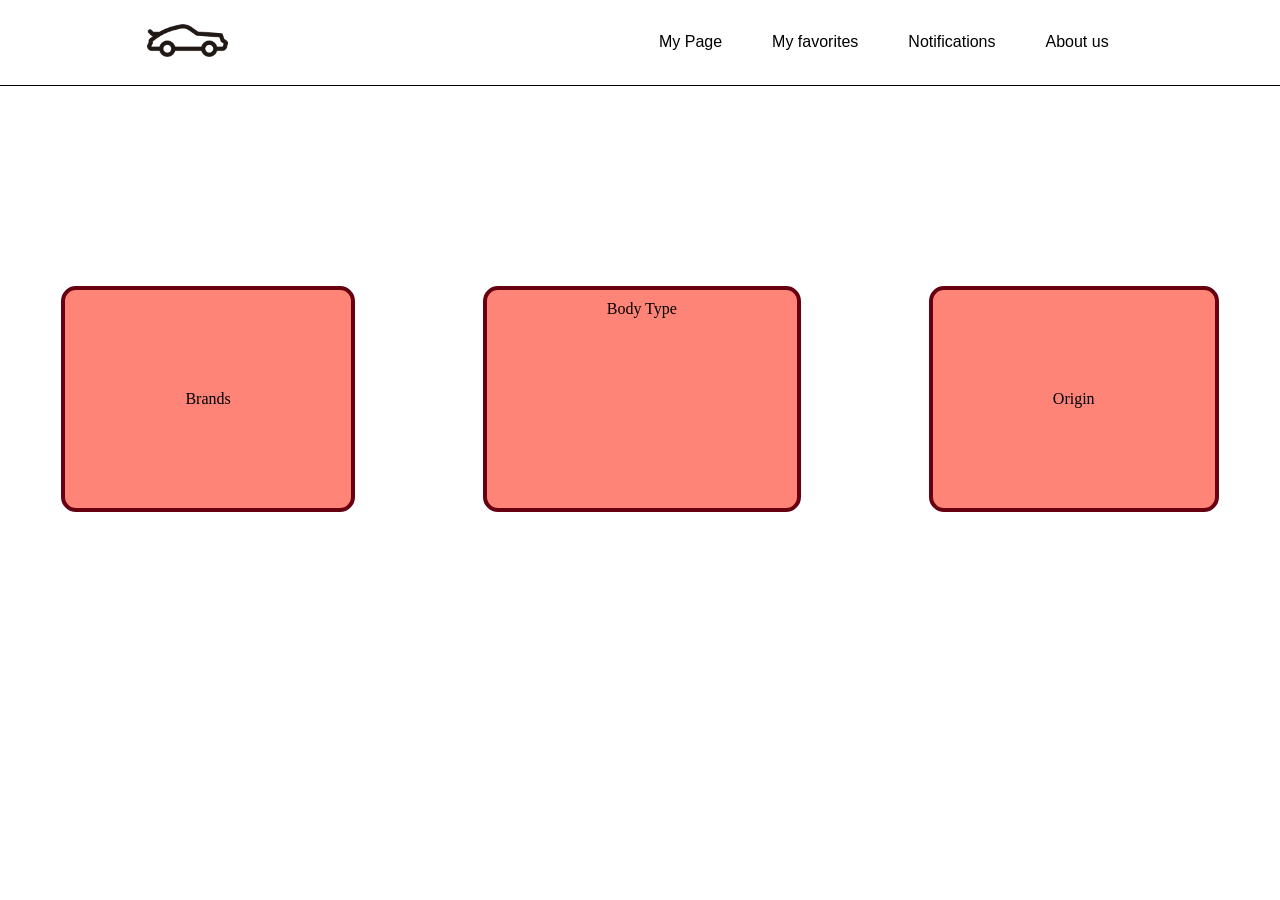
==== index.html @ dacf9a3c "aaa" ====
<!DOCTYPE html>
<html lang="en">
<head>
    <meta charset="UTF-8">
    <meta name="viewport" content="width=device-width, initial-scale=1.0">
    <title>Document</title>
    <link rel="stylesheet" href="css/index.css">
    <link rel="stylesheet" href="css/header-footer.css">
</head>
<body>
    <header>
        <div class="header">
            <div class="header-logo-img">
                <img src="img/logo.png" alt="logo">   
            </div>
        


            <div class="header-pages">
                <a href="">My Page</a>
                <a href="">My favorites</a>
                <a href="">Notifications</a>
                <a href="">About us</a>
            </div>


        </div>
    </header>
        <section>
            <div class="selection-cards">

                <div class="sel-brands">
                    <a href="">Brands</a>
                </div>
                <div class="sel-body">
                    <a href="">Body Type</a>
                </div>
                <div class="sel-origin">
                    <a href="">Origin</a>
                </div>
                            
            </div>   
        </section>        



</body>
</html>
---- css/header-footer.css ----
*{
    margin: 0;
    padding: 0;
    box-sizing: border-box;
}

:root{
    --cream: #fff6e9;

}

.header{
    display: flex;
    justify-content: center;
    align-items: center;
    border-bottom: solid;
    border-bottom: 1px solid #000;
}

.header-logo-img img{
    width: 15%;
    height: auto;
    margin-left: clamp(6px, 2vw, 120px);
}
.header-search-bar{
    margin-right: clamp(10px, 50vw, 200px);
}

.header-pages{
    display: flex;
    gap: 50px;
    margin-right: clamp(10px, 10vw, 50px);


}

.header-pages a{
    text-decoration: none;
    font-family: 'Franklin Gothic Medium', 'Arial Narrow', Arial, sans-serif;
    color: black;
    font-weight: 100px;
}
/**/

.selection-cards{
    display: flex;
    justify-content: center;
    gap: clamp(50px, 10vw, 200px);
    padding-top: clamp(50px, 20vw, 200px);
    
}

.selection-cards a{
    text-decoration: none;
    color: #000;
}
.sel-brands{
    padding: 100px 120px;
    background-color: #ff8478;
    border: 4px solid #670010;
    border-radius: 15px;
}
.sel-body{    
    padding: 10px 120px;
    background-color: #ff8478;
    border: 4px solid #670010;
    border-radius: 15px;
}
.sel-origin{    
    padding: 100px 120px;
    background-color: #ff8478;
    border: 4px solid #670010;
    border-radius: 15px;
}
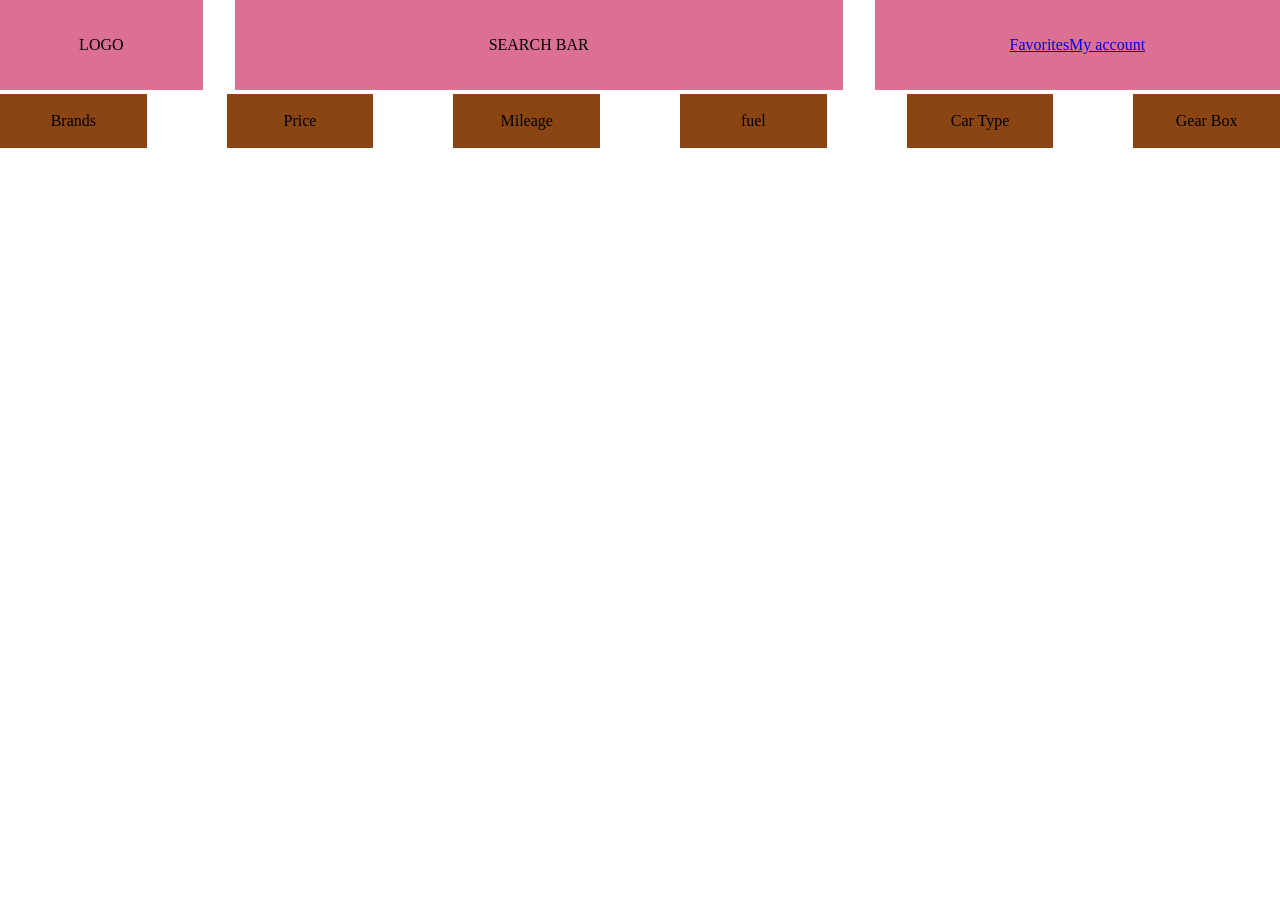
==== commit e433716f: "grid box to index" ====
--- a/index.html
+++ b/index.html
@@ -5,44 +5,35 @@
     <meta name="viewport" content="width=device-width, initial-scale=1.0">
     <title>Document</title>
     <link rel="stylesheet" href="css/index.css">
-    <link rel="stylesheet" href="css/header-footer.css">
 </head>
 <body>
-    <header>
-        <div class="header">
-            <div class="header-logo-img">
-                <img src="img/logo.png" alt="logo">   
+
+    <header >           
+            <div class="header1">
+                <div class="header-1_1">LOGO</div> 
+                
+                <div class="header-1_2">SEARCH BAR</div>
+                
+                <div class="header-1_3">
+                    <div class="favorites">
+                        <a href="index.html">Favorites</a>
+                    </div>
+
+                    <div class="myaccount">
+                        <a href="index.html">My account</a>
+                    </div>
+                </div>      
             </div>
-        
-
-
-            <div class="header-pages">
-                <a href="">My Page</a>
-                <a href="">My favorites</a>
-                <a href="">Notifications</a>
-                <a href="">About us</a>
+                
+            <div class="header2">
+                <div class="chat1">Brands</div> 
+                <div class="chat2">Price</div>
+                <div class="chat3">Mileage</div>
+                <div class="chat4">fuel</div>  
+                <div class="chat5">Car Type</div>
+                <div class="chat6">Gear Box</div>
             </div>
-
-
-        </div>
     </header>
-        <section>
-            <div class="selection-cards">
-
-                <div class="sel-brands">
-                    <a href="">Brands</a>
-                </div>
-                <div class="sel-body">
-                    <a href="">Body Type</a>
-                </div>
-                <div class="sel-origin">
-                    <a href="">Origin</a>
-                </div>
-                            
-            </div>   
-        </section>        
-
-
-
+    
 </body>
 </html>
--- a/css/index.css
+++ b/css/index.css
@@ -0,0 +1,45 @@
+*{
+    margin: 0;
+}
+/**/
+header{
+    gap: 0.25rem;
+    display: grid; 
+    align-items: center;
+}
+.header1{
+    display: grid; 
+    align-items: center;
+    grid-template-columns: 1fr 3fr 2fr;
+    gap: 2rem;
+}
+
+
+
+.header-1_1, .header-1_2, .header-1_3{
+    display: flex;
+    justify-content: center;
+    align-items: center;
+    padding: clamp(25px, 4vh, 50px) ;
+    background-color: palevioletred;   
+}
+
+/**/
+/**/
+.header2{
+    display: grid; 
+    align-items: center;
+    grid-template-columns: 1fr 1fr 1fr 1fr 1fr 1fr;
+    gap: 5rem;
+}
+
+.chat1, .chat2, .chat3, .chat4, .chat5, .chat6{
+    display: flex;
+    justify-content: center;
+    align-items: center;
+    padding: clamp(10px, 2vh, 25px) ;
+    background-color: saddlebrown;   
+}
+/**/
+/**/
+
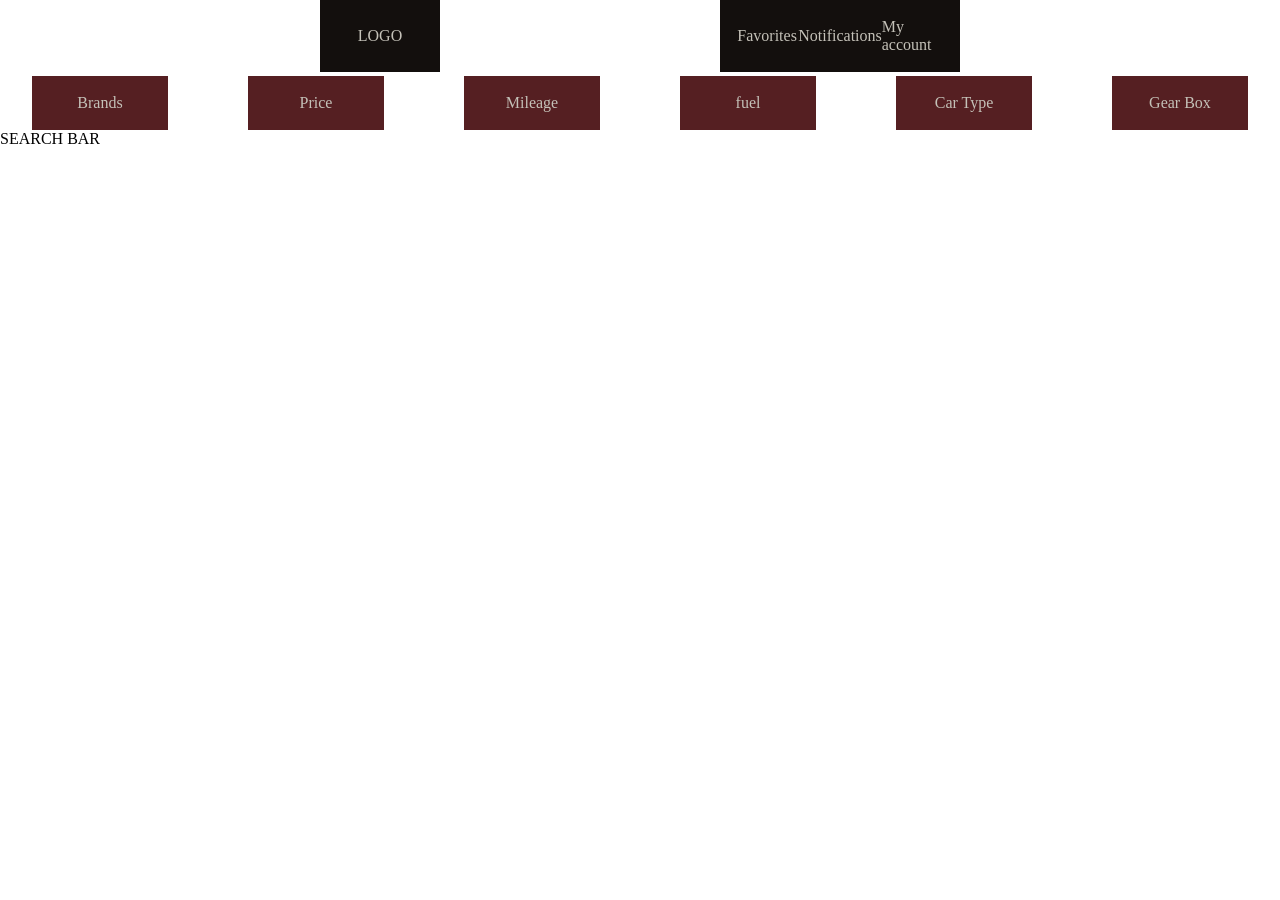
==== commit c711b908: "grid box to index adjustments" ====
--- a/index.html
+++ b/index.html
@@ -12,16 +12,19 @@
             <div class="header1">
                 <div class="header-1_1">LOGO</div> 
                 
-                <div class="header-1_2">SEARCH BAR</div>
+                <div class="header-1_2"></div>
                 
                 <div class="header-1_3">
                     <div class="favorites">
                         <a href="index.html">Favorites</a>
                     </div>
-
+                    <div class="notification">
+                        <a href="index.html">Notifications</a>
+                    </div>
                     <div class="myaccount">
                         <a href="index.html">My account</a>
                     </div>
+
                 </div>      
             </div>
                 
@@ -34,6 +37,17 @@
                 <div class="chat6">Gear Box</div>
             </div>
     </header>
+
+    <main>
+<div class="searchbar">SEARCH BAR</div>
+
+        
+    </main>
+
+
+
+
+
     
 </body>
 </html>
--- a/css/index.css
+++ b/css/index.css
@@ -1,27 +1,65 @@
 *{
     margin: 0;
 }
+
+:root {
+    --primary-color: #130f0d;
+    --secondary-color: #551f22;
+    --primary-text-color:#c4c1b8;
+}
+
 /**/
 header{
     gap: 0.25rem;
     display: grid; 
-    align-items: center;
-}
-.header1{
-    display: grid; 
-    align-items: center;
-    grid-template-columns: 1fr 3fr 2fr;
-    gap: 2rem;
+    color: var(--primary-text-color);
 }
 
 
+/**/
+.header1{
+    display: grid; 
+    grid-template-columns: 1fr 1fr 2fr;
+    gap: 5rem;
+    padding: 0 20rem;
+}
 
-.header-1_1, .header-1_2, .header-1_3{
+.header-1_1, .header-1_3{
     display: flex;
     justify-content: center;
     align-items: center;
-    padding: clamp(25px, 4vh, 50px) ;
-    background-color: palevioletred;   
+    height: clamp(60px, 8vh, 100px);
+    padding: 0 1rem;
+    background-color: var(--primary-color);  
+    overflow: hidden;  
+    font-size: 1rem;
+}
+.header-1_2{    
+    display: flex;
+    justify-content: center;
+    align-items: center;
+    height: clamp(60px, 8vh, 100px);
+    padding: 0 1rem;
+    background-color: white;
+
+}
+
+.header-1_3 {
+    display: grid;
+    grid-template-columns: 1fr 1fr 1fr;
+}
+.favorites, .myaccount, .notification{
+    display: flex;
+    justify-content: center;
+    align-items: center;
+    
+}
+
+
+.header-1_3 a{
+    text-decoration: none;
+    color: var(--primary-text-color);
+    
 }
 
 /**/
@@ -31,6 +69,7 @@
     align-items: center;
     grid-template-columns: 1fr 1fr 1fr 1fr 1fr 1fr;
     gap: 5rem;
+    padding: 0 2rem;
 }
 
 .chat1, .chat2, .chat3, .chat4, .chat5, .chat6{
@@ -38,7 +77,7 @@
     justify-content: center;
     align-items: center;
     padding: clamp(10px, 2vh, 25px) ;
-    background-color: saddlebrown;   
+    background-color: var(--secondary-color);   
 }
 /**/
 /**/
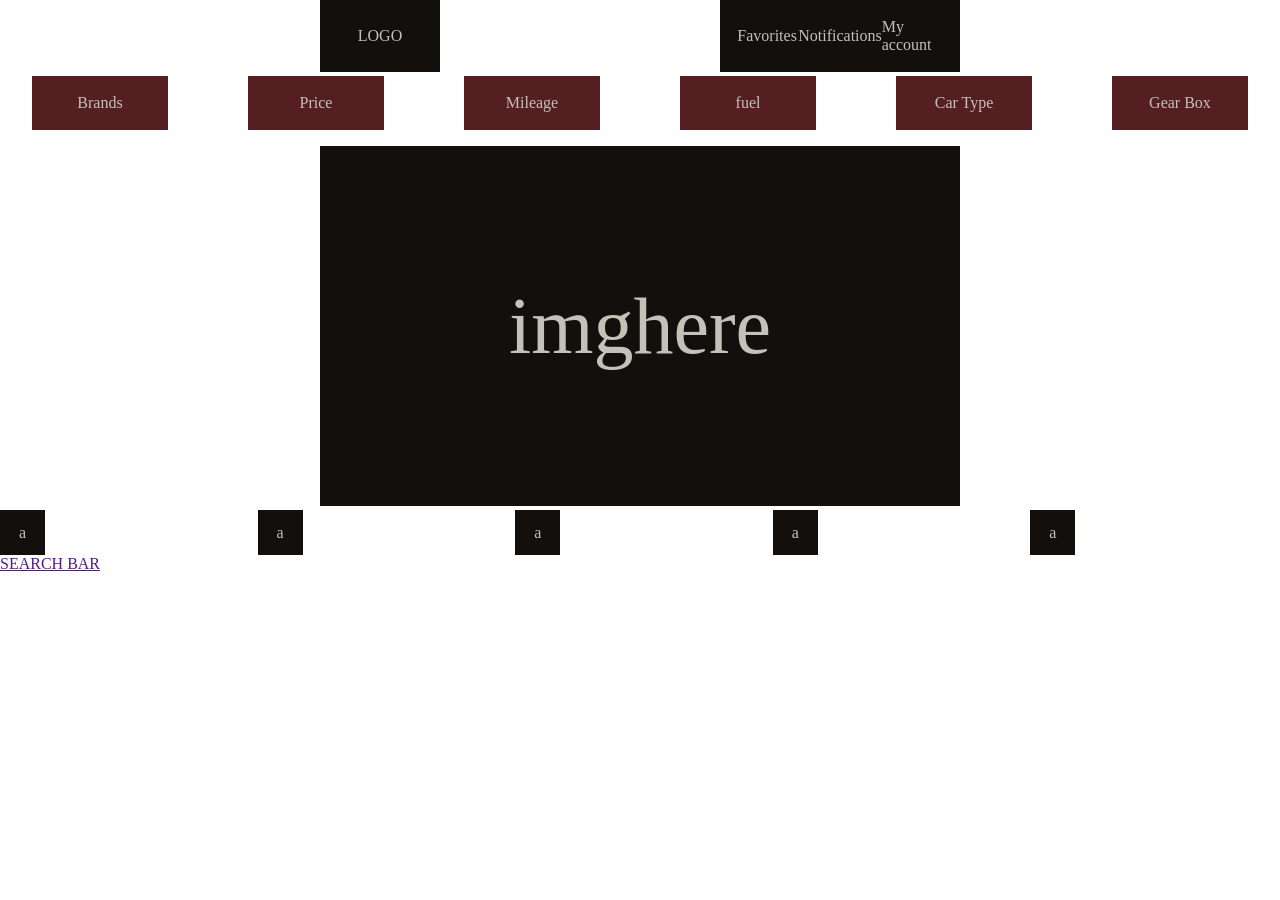
==== commit ef32da4f: "grid box to index adjustments1" ====
--- a/index.html
+++ b/index.html
@@ -39,8 +39,29 @@
     </header>
 
     <main>
-<div class="searchbar">SEARCH BAR</div>
+    
+        <div class="adbar">
+            <div class="bigpicture">
+                <div class="bigpictureimg">imghere</div>
+            </div>
+            <div class="nextpictures">
+                <div class="nextpictures-1">a</div>
+                <div class="nextpictures-2">a</div>
+                <div class="nextpictures-3">a</div>
+                <div class="nextpictures-4">a</div>
+                <div class="nextpictures-5">a</div>
+            </div>
+        </div>
 
+        <div class="searchbar">
+            <a href="">
+                SEARCH BAR
+            </a>
+        </div>
+
+    
+    
+    
         
     </main>
 
--- a/css/index.css
+++ b/css/index.css
@@ -66,7 +66,7 @@
 /**/
 .header2{
     display: grid; 
-    align-items: center;
+    
     grid-template-columns: 1fr 1fr 1fr 1fr 1fr 1fr;
     gap: 5rem;
     padding: 0 2rem;
@@ -82,3 +82,39 @@
 /**/
 /**/
 
+.adbar{
+    display: grid;
+    color: var(--primary-text-color);
+    gap: 0.25rem;
+    padding-top: 1rem;
+}
+
+.bigpicture{
+    display: grid;
+    padding: 0 20rem;
+}
+
+.bigpictureimg{
+    display: grid;
+    justify-content: center;
+    align-items: center;
+    background-color: var(--primary-color);
+    height: clamp(100px, 40vh, 400px);  
+    font-size: 5rem;
+}
+
+.nextpictures{
+    display: grid;
+    
+    grid-template-columns: 1fr 1fr 1fr 1fr 1fr;
+    gap: 0.5rem;
+}
+.nextpictures-1, .nextpictures-2, .nextpictures-3, .nextpictures-4, .nextpictures-5{
+    display: flex;
+    justify-content: center;
+    align-items: center;
+    background-color: var(--primary-color);
+    height: clamp(10px, 5vh, 50px);  
+    width: clamp(10px, 5vh, 50px);
+    
+}
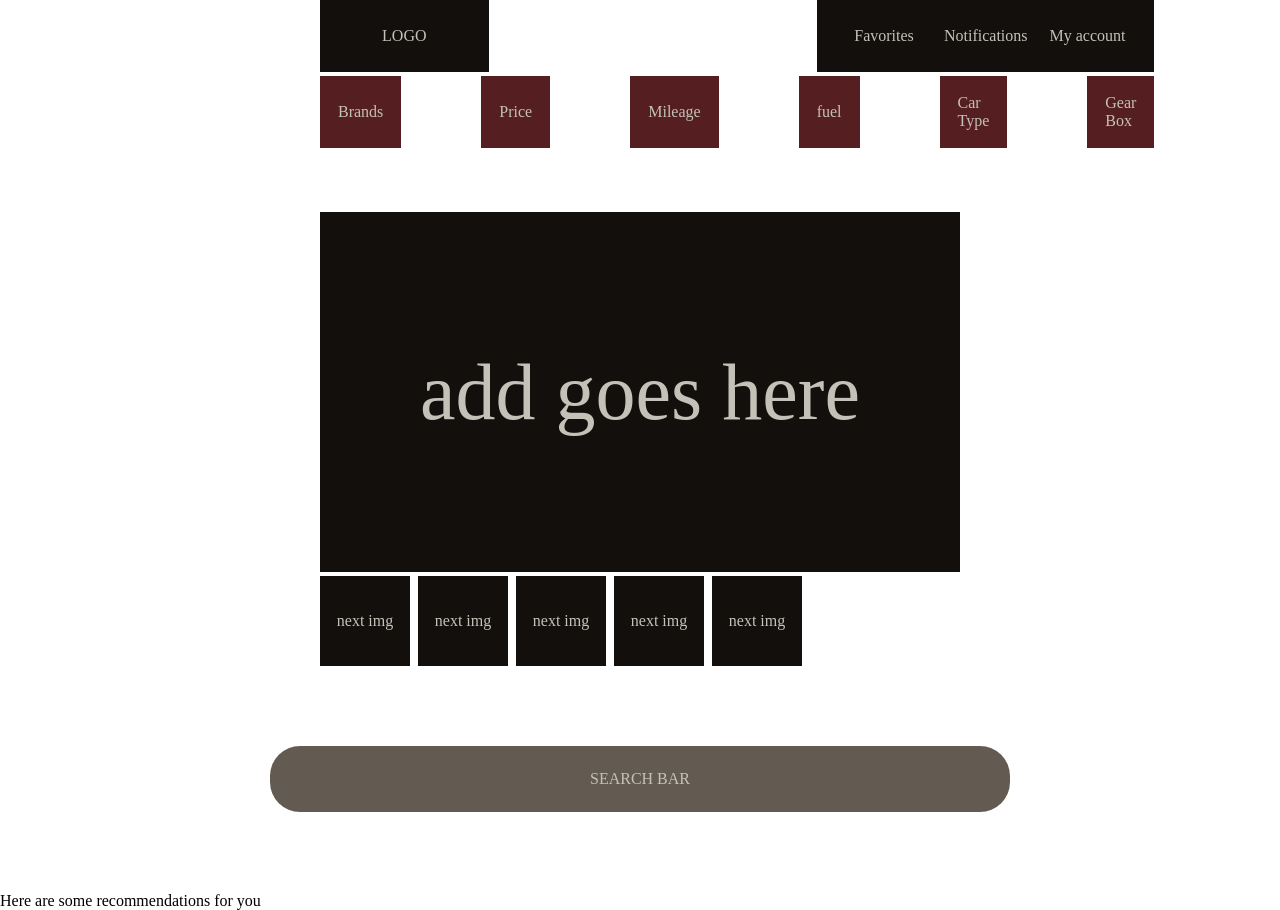
==== commit 366b27f1: "grid box to index adjustment21" ====
--- a/index.html
+++ b/index.html
@@ -39,27 +39,41 @@
     </header>
 
     <main>
-    
-        <div class="adbar">
-            <div class="bigpicture">
-                <div class="bigpictureimg">imghere</div>
+        
+        <section>
+            <div class="adbar">
+                <div class="bigpicture">
+                    <div class="bigpictureimg">add goes here</div>
+                </div>
+                <div class="nextpictures">
+                    <div class="nextpictures-1">next img</div>
+                    <div class="nextpictures-2">next img</div>
+                    <div class="nextpictures-3">next img</div>
+                    <div class="nextpictures-4">next img</div>
+                    <div class="nextpictures-5">next img</div>
+                </div>
             </div>
-            <div class="nextpictures">
-                <div class="nextpictures-1">a</div>
-                <div class="nextpictures-2">a</div>
-                <div class="nextpictures-3">a</div>
-                <div class="nextpictures-4">a</div>
-                <div class="nextpictures-5">a</div>
+        </section>
+
+        <section>
+            <div class="searchbar">
+                <a href="">
+                    SEARCH BAR
+                </a>
             </div>
-        </div>
+        </section>
 
-        <div class="searchbar">
-            <a href="">
-                SEARCH BAR
-            </a>
-        </div>
+        <section>
+            <p class="recommendation-text">Here are some recommendations for you</p>
+            <div class="recommendation-boxes">
+                <div></div>
+                <div></div>
+                <div></div>
+                <div></div>
 
-    
+            </div>
+        </section>
+        
     
     
         
--- a/css/index.css
+++ b/css/index.css
@@ -6,6 +6,7 @@
     --primary-color: #130f0d;
     --secondary-color: #551f22;
     --primary-text-color:#c4c1b8;
+    --icon-colors:#635b51;
 }
 
 /**/
@@ -66,10 +67,9 @@
 /**/
 .header2{
     display: grid; 
-    
     grid-template-columns: 1fr 1fr 1fr 1fr 1fr 1fr;
     gap: 5rem;
-    padding: 0 2rem;
+    padding: 0 20rem;
 }
 
 .chat1, .chat2, .chat3, .chat4, .chat5, .chat6{
@@ -86,7 +86,7 @@
     display: grid;
     color: var(--primary-text-color);
     gap: 0.25rem;
-    padding-top: 1rem;
+    padding-top: 4rem;
 }
 
 .bigpicture{
@@ -104,17 +104,31 @@
 }
 
 .nextpictures{
-    display: grid;
-    
+    display: flex;
     grid-template-columns: 1fr 1fr 1fr 1fr 1fr;
     gap: 0.5rem;
+    padding: 0 20rem;
 }
 .nextpictures-1, .nextpictures-2, .nextpictures-3, .nextpictures-4, .nextpictures-5{
     display: flex;
     justify-content: center;
     align-items: center;
     background-color: var(--primary-color);
-    height: clamp(10px, 5vh, 50px);  
-    width: clamp(10px, 5vh, 50px);
+    height: clamp(10px, 10vh, 100px);  
+    width: clamp(10px, 10vh, 100px);
     
+}
+
+.searchbar{
+    display: flex;
+    justify-content: center;
+    align-items: center;
+    padding: 5rem 0;
+}
+.searchbar a{
+    background-color: var(--icon-colors);
+    padding: 1.5rem 20rem;
+    border-radius: 30px;
+    text-decoration: none;
+    color: var(--primary-text-color);
 }
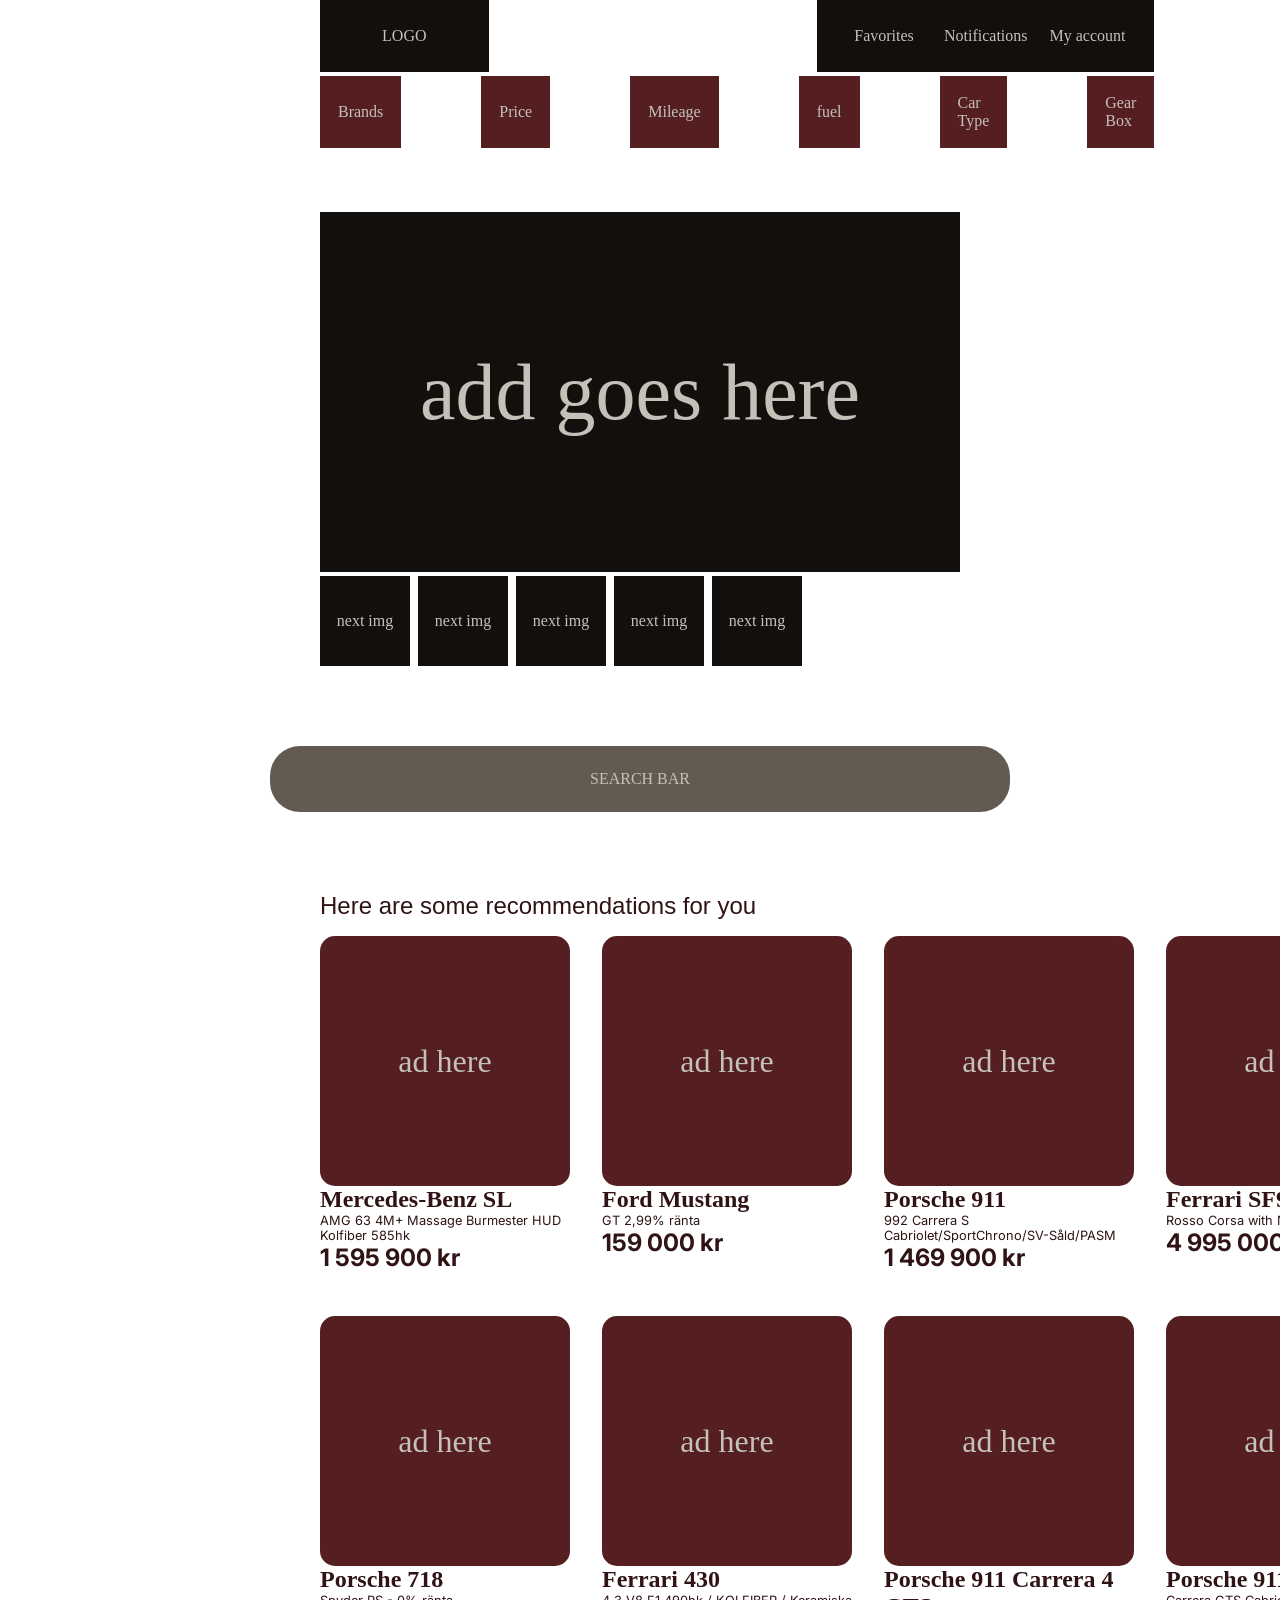
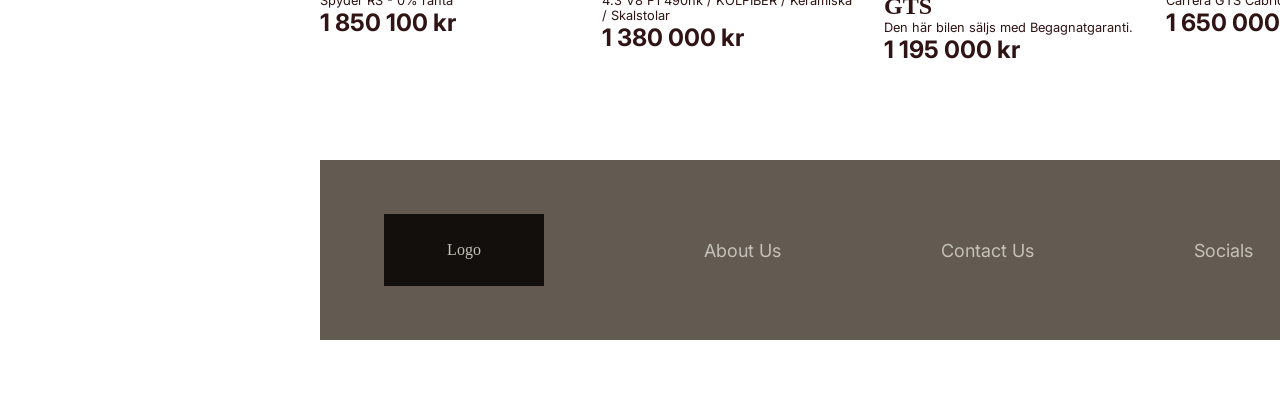
==== commit 7e5e6423: "full layout for cars home page" ====
--- a/index.html
+++ b/index.html
@@ -5,6 +5,9 @@
     <meta name="viewport" content="width=device-width, initial-scale=1.0">
     <title>Document</title>
     <link rel="stylesheet" href="css/index.css">
+    <link rel="preconnect" href="https://fonts.googleapis.com">
+<link rel="preconnect" href="https://fonts.gstatic.com" crossorigin>
+<link href="https://fonts.googleapis.com/css2?family=Inter:wght@400;700&display=swap" rel="stylesheet">
 </head>
 <body>
 
@@ -64,23 +67,82 @@
         </section>
 
         <section>
-            <p class="recommendation-text">Here are some recommendations for you</p>
+            <p class="recommendation-title">Here are some recommendations for you</p>
             <div class="recommendation-boxes">
-                <div></div>
-                <div></div>
-                <div></div>
-                <div></div>
+                <div class="container-1">
+                    <div class="container-img">ad here</div>
+                    <p class="container-text-name">Mercedes-Benz SL</p>
+                    <p class="container-text-info">AMG 63 4M+ Massage Burmester HUD Kolfiber 585hk</p>
+                    <p class="container-text-price">1 595 900 kr</p>
+                </div>
+
+                <div class="container-1">
+                    <div class="container-img">ad here</div>
+                    <p class="container-text-name">Ford Mustang</p>
+                    <p class="container-text-info">GT 2,99% ränta</p>
+                    <p class="container-text-price">159 000 kr</p>
+                </div>
+
+                <div class="container-1">
+                    <div class="container-img">ad here</div>
+                    <p class="container-text-name">Porsche 911</p>
+                    <p class="container-text-info">992 Carrera S Cabriolet/SportChrono/SV-Såld/PASM</p>
+                    <p class="container-text-price">1 469 900 kr</p>
+                </div>
+
+                <div class="container-1">
+                    <div class="container-img">ad here</div>
+                    <p class="container-text-name">Ferrari SF90</p>
+                    <p class="container-text-info">Rosso Corsa with Nero Leather interior,</p>
+                    <p class="container-text-price">4 995 000 kr</p>
+                </div>
+                
+
+                <div class="container-2">
+                    <div class="container-img">ad here</div>
+                    <p class="container-text-name">Porsche 718</p>
+                    <p class="container-text-info">Spyder RS - 0% ränta</p>
+                    <p class="container-text-price">1 850 100 kr</p>
+                </div>
+
+                <div class="container-2">
+                    <div class="container-img">ad here</div>
+                    <p class="container-text-name">Ferrari 430</p>
+                    <p class="container-text-info">4.3 V8 F1 490hk / KOLFIBER / Keramiska / Skalstolar</p>
+                    <p class="container-text-price">1 380 000 kr</p>
+                </div>
+
+                <div class="container-2">
+                    <div class="container-img">ad here</div>
+                    <p class="container-text-name">Porsche 911 Carrera 4 GTS</p>
+                    <p class="container-text-info">Den här bilen säljs med Begagnatgaranti.</p>
+                    <p class="container-text-price">1 195 000 kr</p>
+                </div>
+
+                <div class="container-2">
+                    <div class="container-img">ad here</div>
+                    <p class="container-text-name">Porsche 911</p>
+                    <p class="container-text-info">Carrera GTS Cabriolet PDK</p>
+                    <p class="container-text-price">1 650 000 kr</p>
+                </div>
 
             </div>
-        </section>
-        
-    
-    
-        
+        </section> 
     </main>
 
 
-
+    <footer>
+        <div class="footercontainer">
+            <div class="footerlogo">
+             <p>Logo</p>  
+            </div>
+            <div class="footerstuff">
+                <p>About Us</p>
+                <p>Contact Us</p>
+                <p>Socials</p>
+            </div>
+        </div>
+    </footer>
 
 
     
--- a/css/index.css
+++ b/css/index.css
@@ -7,6 +7,7 @@
     --secondary-color: #551f22;
     --primary-text-color:#c4c1b8;
     --icon-colors:#635b51;
+    --secondary-text-color:#301415;
 }
 
 /**/
@@ -118,7 +119,8 @@
     width: clamp(10px, 10vh, 100px);
     
 }
-
+/**/
+/**/
 .searchbar{
     display: flex;
     justify-content: center;
@@ -131,4 +133,91 @@
     border-radius: 30px;
     text-decoration: none;
     color: var(--primary-text-color);
+}
+/**/
+/**/
+
+.recommendation-title{
+    display: flex;
+    padding: 0 20rem;
+    font-family: 'Franklin Gothic Medium', 'Arial Narrow', Arial, sans-serif;
+    font-weight: 500px;
+    font-size: 1.5rem;
+    color: var(--secondary-text-color);
+}
+
+/**/
+/**/
+
+.recommendation-boxes{
+    display: grid;
+    gap: 2rem;
+    color: var(--primary-text-color);
+    grid-template-columns: 1fr 1fr 1fr 1fr;
+    grid-template-rows: 1fr 1fr;
+    padding: 1rem 20rem;
+}
+
+
+
+.container-img{
+    display: flex;
+    justify-content: center;
+    align-items: center;
+    background-color: var(--secondary-color);
+    height: 250px;
+    width: 250px;
+    border-radius: 15px;
+    font-size: 2rem;
+}
+
+.container-text-name {
+    color: var(--secondary-text-color);
+    font-family: Georgia, 'Times New Roman', Times, serif;
+    font-weight: bold;
+    font-size: 1.5rem;
+}
+.container-text-info{
+    color: var(--secondary-text-color);
+    font-size: 0.80rem;
+    font-family: 'Inter', sans-serif;
+}
+.container-text-price{
+    color: var(--secondary-text-color);
+    font-family: 'Inter', sans-serif;
+    font-weight: bold;
+    font-size: 1.5rem;
+}
+/**/
+/**/
+
+footer{
+    padding: 5rem 20rem;
+}
+
+.footercontainer{
+    display: grid;
+    align-items: center;
+    gap: 10rem;
+    grid-template-columns: 1fr 4fr;
+    color: var(--primary-text-color);
+    background-color: var(--icon-colors);
+    height: clamp(100px, 20vh, 200px);
+    width: 60rem;
+    padding: 0 4rem;
+}
+.footerlogo{
+    display: flex;
+    justify-content: center;
+    align-items: center;
+    background-color: var(--primary-color);
+    height: clamp(60px, 8vh, 100px);
+}
+.footerstuff{
+    display: flex;
+    gap: 10rem;
+    color: var(--primary-text-color);
+    font-family: 'Inter';
+    font-size: large;
+   
 }
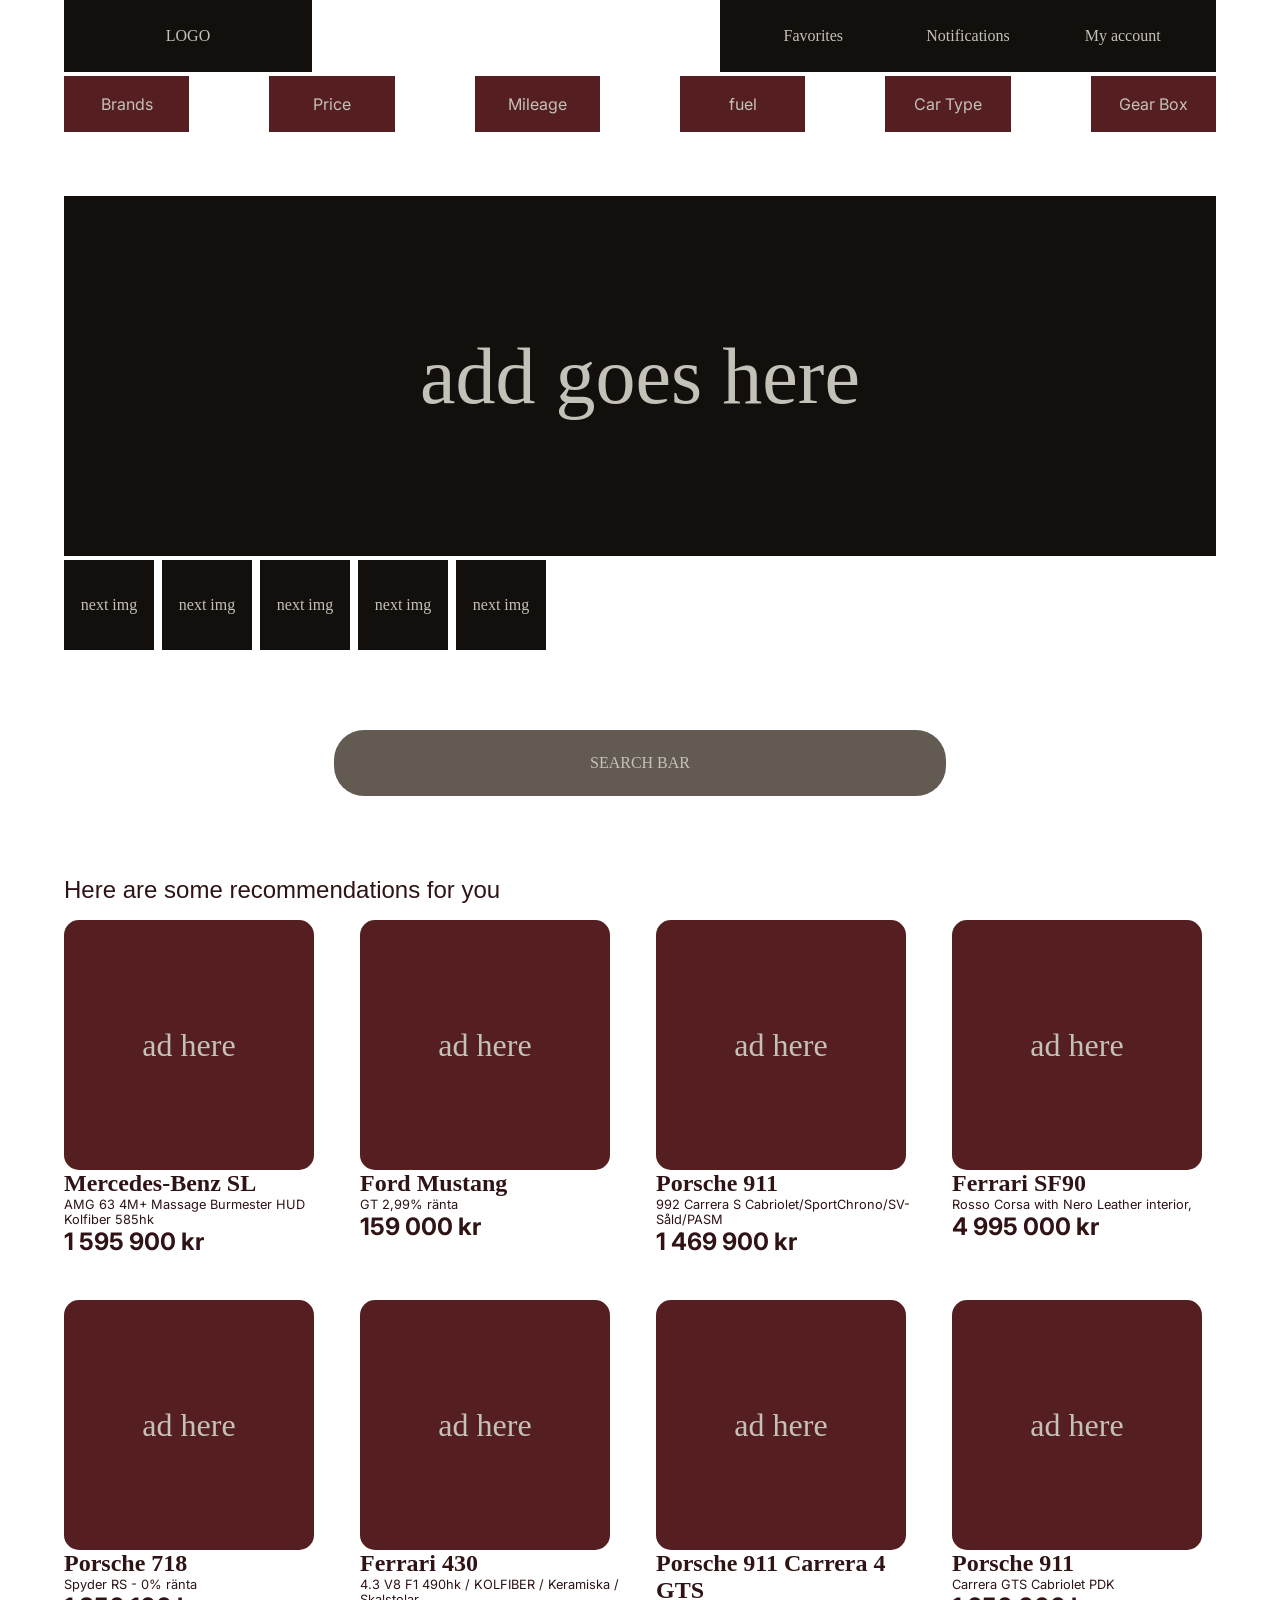
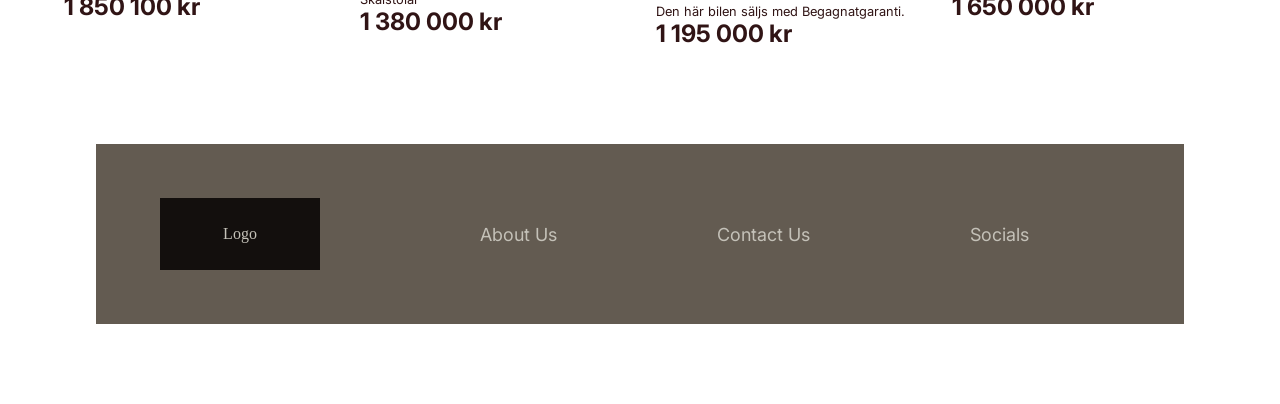
==== commit d365a2b3: "brands page" ====
--- a/index.html
+++ b/index.html
@@ -5,6 +5,7 @@
     <meta name="viewport" content="width=device-width, initial-scale=1.0">
     <title>Document</title>
     <link rel="stylesheet" href="css/index.css">
+    <link rel="stylesheet" href="css/header-footer.css">
     <link rel="preconnect" href="https://fonts.googleapis.com">
 <link rel="preconnect" href="https://fonts.gstatic.com" crossorigin>
 <link href="https://fonts.googleapis.com/css2?family=Inter:wght@400;700&display=swap" rel="stylesheet">
@@ -32,12 +33,14 @@
             </div>
                 
             <div class="header2">
-                <div class="chat1">Brands</div> 
-                <div class="chat2">Price</div>
-                <div class="chat3">Mileage</div>
-                <div class="chat4">fuel</div>  
-                <div class="chat5">Car Type</div>
-                <div class="chat6">Gear Box</div>
+                <div class="chat1">
+                    <a href="brands.html">Brands</a>
+                </div> 
+                <div class="chat2"><a href="">Price</a></div>
+                <div class="chat3"><a href="">Mileage</a></div>
+                <div class="chat4"><a href="">fuel</a></div>  
+                <div class="chat5"><a href="">Car Type</a></div>
+                <div class="chat6"><a href="">Gear Box</a></div>
             </div>
     </header>
 
--- a/css/index.css
+++ b/css/index.css
@@ -10,77 +10,7 @@
     --secondary-text-color:#301415;
 }
 
-/**/
-header{
-    gap: 0.25rem;
-    display: grid; 
-    color: var(--primary-text-color);
-}
 
-
-/**/
-.header1{
-    display: grid; 
-    grid-template-columns: 1fr 1fr 2fr;
-    gap: 5rem;
-    padding: 0 20rem;
-}
-
-.header-1_1, .header-1_3{
-    display: flex;
-    justify-content: center;
-    align-items: center;
-    height: clamp(60px, 8vh, 100px);
-    padding: 0 1rem;
-    background-color: var(--primary-color);  
-    overflow: hidden;  
-    font-size: 1rem;
-}
-.header-1_2{    
-    display: flex;
-    justify-content: center;
-    align-items: center;
-    height: clamp(60px, 8vh, 100px);
-    padding: 0 1rem;
-    background-color: white;
-
-}
-
-.header-1_3 {
-    display: grid;
-    grid-template-columns: 1fr 1fr 1fr;
-}
-.favorites, .myaccount, .notification{
-    display: flex;
-    justify-content: center;
-    align-items: center;
-    
-}
-
-
-.header-1_3 a{
-    text-decoration: none;
-    color: var(--primary-text-color);
-    
-}
-
-/**/
-/**/
-.header2{
-    display: grid; 
-    grid-template-columns: 1fr 1fr 1fr 1fr 1fr 1fr;
-    gap: 5rem;
-    padding: 0 20rem;
-}
-
-.chat1, .chat2, .chat3, .chat4, .chat5, .chat6{
-    display: flex;
-    justify-content: center;
-    align-items: center;
-    padding: clamp(10px, 2vh, 25px) ;
-    background-color: var(--secondary-color);   
-}
-/**/
 /**/
 
 .adbar{
@@ -92,7 +22,7 @@
 
 .bigpicture{
     display: grid;
-    padding: 0 20rem;
+    padding: 0 clamp(1rem, 5vw, 20rem);
 }
 
 .bigpictureimg{
@@ -106,9 +36,8 @@
 
 .nextpictures{
     display: flex;
-    grid-template-columns: 1fr 1fr 1fr 1fr 1fr;
     gap: 0.5rem;
-    padding: 0 20rem;
+    padding: 0 clamp(1rem, 5vw, 20rem);
 }
 .nextpictures-1, .nextpictures-2, .nextpictures-3, .nextpictures-4, .nextpictures-5{
     display: flex;
@@ -124,12 +53,14 @@
 .searchbar{
     display: flex;
     justify-content: center;
+    
     align-items: center;
     padding: 5rem 0;
+    
 }
 .searchbar a{
     background-color: var(--icon-colors);
-    padding: 1.5rem 20rem;
+    padding: 1.5rem clamp(1rem, 20vw, 20rem);
     border-radius: 30px;
     text-decoration: none;
     color: var(--primary-text-color);
@@ -139,9 +70,9 @@
 
 .recommendation-title{
     display: flex;
-    padding: 0 20rem;
+    padding: 0 clamp(1rem, 5vw, 20rem);
     font-family: 'Franklin Gothic Medium', 'Arial Narrow', Arial, sans-serif;
-    font-weight: 500px;
+    font-weight: 500;
     font-size: 1.5rem;
     color: var(--secondary-text-color);
 }
@@ -155,7 +86,7 @@
     color: var(--primary-text-color);
     grid-template-columns: 1fr 1fr 1fr 1fr;
     grid-template-rows: 1fr 1fr;
-    padding: 1rem 20rem;
+    padding: 1rem clamp(1rem, 5vw, 20rem);
 }
 
 
@@ -189,35 +120,3 @@
     font-size: 1.5rem;
 }
 /**/
-/**/
-
-footer{
-    padding: 5rem 20rem;
-}
-
-.footercontainer{
-    display: grid;
-    align-items: center;
-    gap: 10rem;
-    grid-template-columns: 1fr 4fr;
-    color: var(--primary-text-color);
-    background-color: var(--icon-colors);
-    height: clamp(100px, 20vh, 200px);
-    width: 60rem;
-    padding: 0 4rem;
-}
-.footerlogo{
-    display: flex;
-    justify-content: center;
-    align-items: center;
-    background-color: var(--primary-color);
-    height: clamp(60px, 8vh, 100px);
-}
-.footerstuff{
-    display: flex;
-    gap: 10rem;
-    color: var(--primary-text-color);
-    font-family: 'Inter';
-    font-size: large;
-   
-}
--- a/css/header-footer.css
+++ b/css/header-footer.css
@@ -0,0 +1,127 @@
+*{
+    margin: 0;
+    
+}
+
+:root {
+    --primary-color: #130f0d;
+    --secondary-color: #551f22;
+    --primary-text-color:#c4c1b8;
+    --icon-colors:#635b51;
+    --secondary-text-color:#301415;
+}
+
+/**/
+header{
+    gap: 0.25rem;
+    display: grid; 
+    color: var(--primary-text-color);
+}
+
+
+/**/
+.header1{
+    display: grid; 
+    grid-template-columns: 1fr 1fr 2fr;
+    gap: 5rem;
+    padding: 0 clamp(1rem, 5vw, 20rem);
+}
+
+.header-1_1, .header-1_3{
+    display: flex;
+    justify-content: center;
+    align-items: center;
+    height: clamp(60px, 8vh, 100px);
+    padding: 0 1rem;
+    background-color: var(--primary-color);  
+    overflow: hidden;  
+    font-size: 1rem;
+}
+.header-1_2{    
+    display: flex;
+    justify-content: center;
+    align-items: center;
+    height: clamp(60px, 8vh, 100px);
+    padding: 0 1rem;
+    background-color: white;
+
+}
+
+.header-1_3 {
+    display: grid;
+    grid-template-columns: 1fr 1fr 1fr;
+}
+.favorites, .myaccount, .notification{
+    display: flex;
+    justify-content: center;
+    align-items: center;
+    
+}
+
+
+.header-1_3 a{
+    text-decoration: none;
+    color: var(--primary-text-color);
+    
+}
+
+/**/
+/**/
+.header2{
+    display: grid; 
+    grid-template-columns: 1fr 1fr 1fr 1fr 1fr 1fr;
+    gap: 5rem;
+    padding: 0 clamp(1rem, 5vw, 20rem);
+}
+
+.chat1, .chat2, .chat3, .chat4, .chat5, .chat6{
+    display: flex;
+    justify-content: center;
+    align-items: center;
+    padding: clamp(10px, 2vh, 25px) ;
+    background-color: var(--secondary-color);   
+}
+.chat1 a, .chat2 a, .chat3 a, .chat4 a, .chat5 a, .chat6 a{
+    text-decoration: none;
+    color: var(--primary-text-color);
+    font-family: 'Inter', sans-serif;
+}
+
+/**/
+/**/
+
+footer{
+    padding: 5rem clamp(1rem, 5vw, 20rem);
+    display: flex;
+    justify-content: center;
+    padding-top: 0 clamp(1rem, 5vw, 20rem);
+}
+
+.footercontainer{
+    display: grid;
+    align-items: center;
+    gap: 10rem;
+    grid-template-columns: 1fr 4fr;
+    color: var(--primary-text-color);
+    background-color: var(--icon-colors);
+    height: clamp(100px, 20vh, 200px);
+    width: 60rem;
+    padding: 0 4rem;
+}
+.footerlogo{
+    display: flex;
+    justify-content: center;
+    align-items: center;
+    background-color: var(--primary-color);
+    height: clamp(60px, 8vh, 100px);
+}
+.footerstuff{
+    display: flex;
+    gap: 10rem;
+    color: var(--primary-text-color);
+    font-family: 'Inter', sans-serif;
+    font-size: large;
+   
+}
+/**/
+/**/
